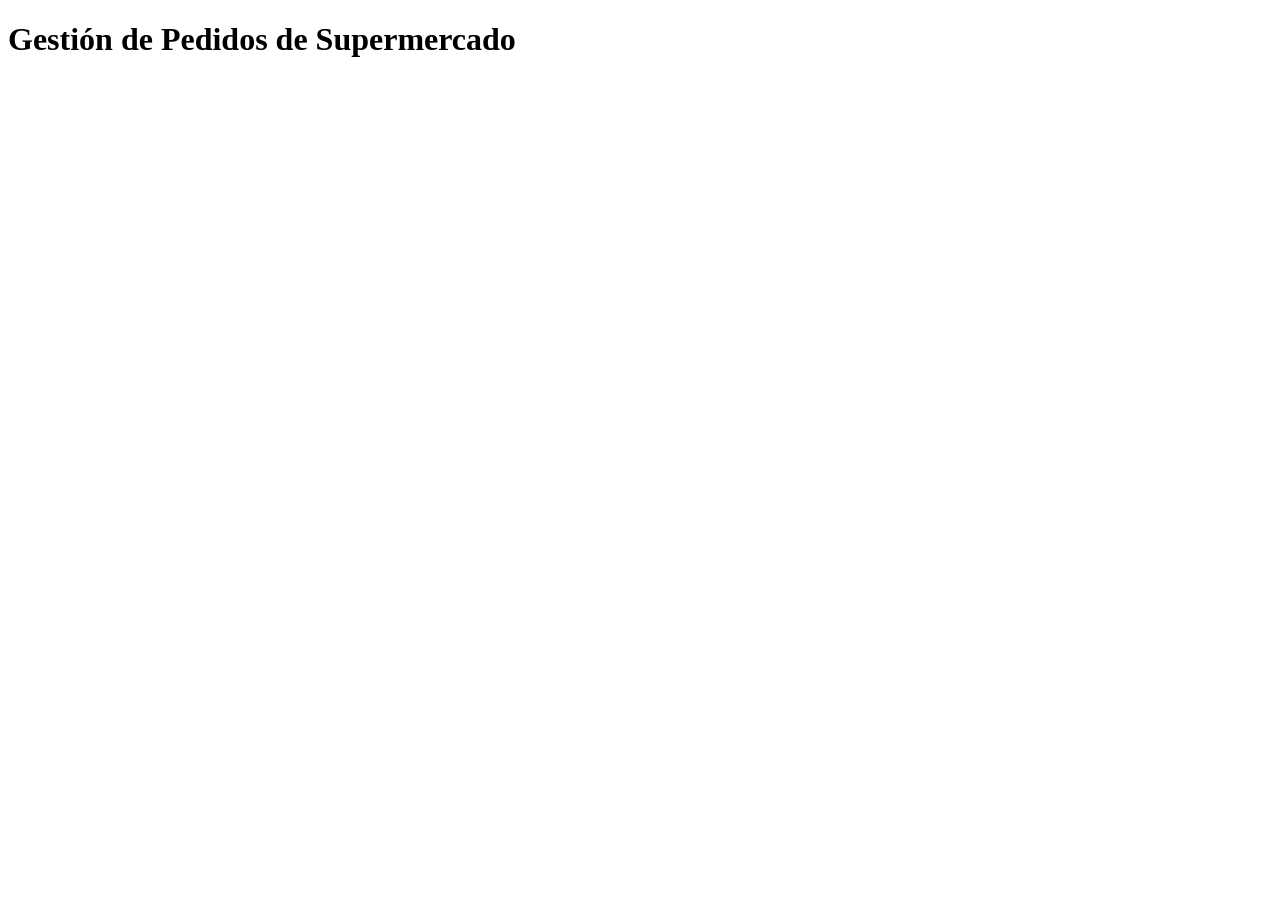
==== index.html @ fed1f6ab "Hito 1: estructura base del proyecto" ====
<!DOCTYPE html>
<html lang="es">
<head>
    <meta charset="UTF-8">
    <meta name="viewport" content="width=device-width, initial-scale=1.0">
    <title>Login | Gestión de Pedidos</title>
    <link rel="stylesheet" href="css/styles.css">
</head>
<body>
    <!-- TODA LA PARTE 2: HEAD, BODY (login) y FOOT -->
    <main>
        <h1>Gestión de Pedidos de Supermercado</h1>
    </main>

    <script src="js/app.js"></script>
</body>
</html>
---- css/styles.css ----
/*Estilos globales */
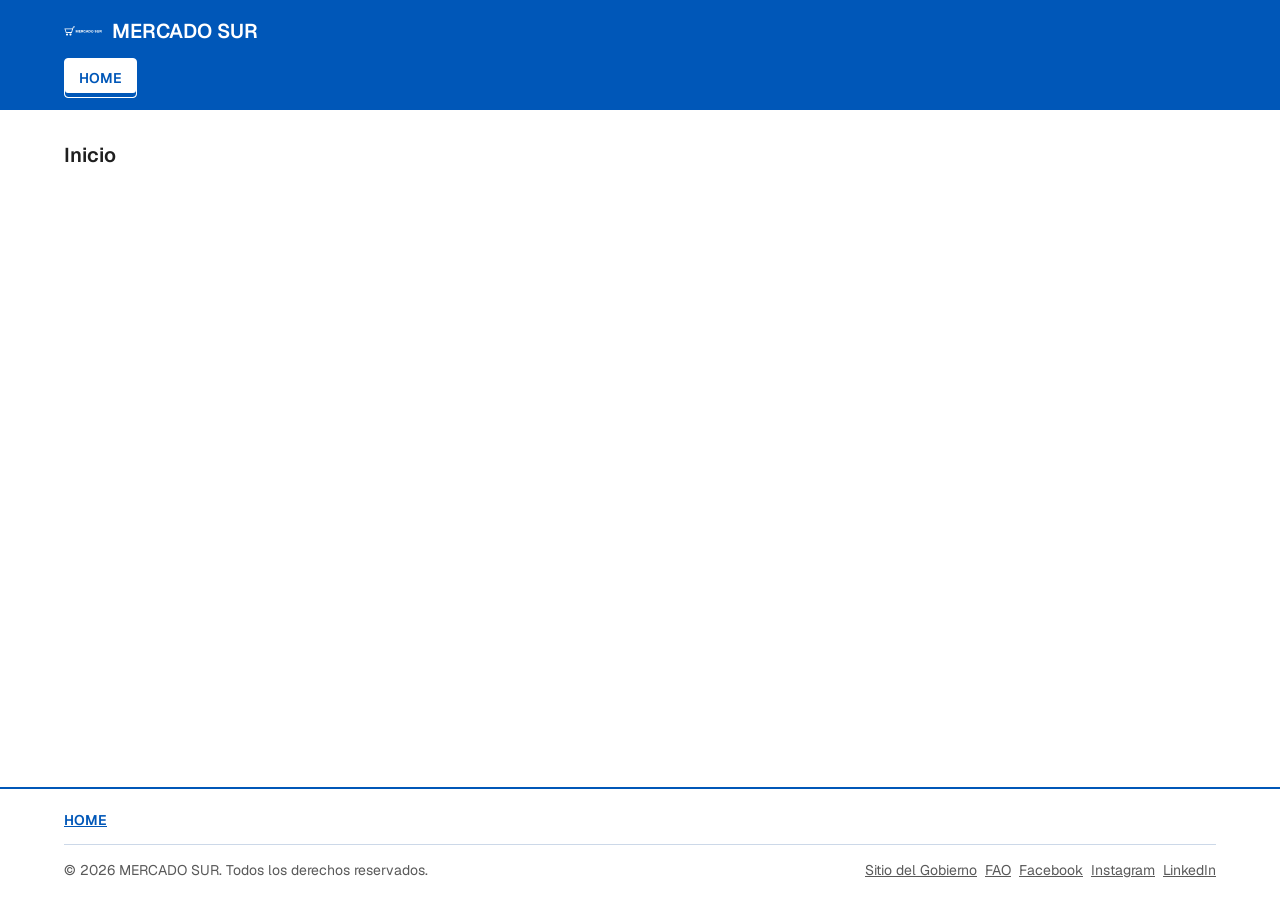
==== commit c658b2ff: "Hito 2: P1 plantilla base (código de IA)" ====
--- a/index.html
+++ b/index.html
@@ -3,15 +3,18 @@
 <head>
     <meta charset="UTF-8">
     <meta name="viewport" content="width=device-width, initial-scale=1.0">
-    <title>Login | Gestión de Pedidos</title>
+    <title>Inicio | Gestión de Pedidos</title>
     <link rel="stylesheet" href="css/styles.css">
 </head>
-<body>
-    <!-- TODA LA PARTE 2: HEAD, BODY (login) y FOOT -->
-    <main>
-        <h1>Gestión de Pedidos de Supermercado</h1>
+<body data-raiz="" data-vista="index">
+    <header id="app-header"></header>
+
+    <main id="contenido" class="contenido-principal">
+        <h1>Inicio</h1>
+        <div class="contenedor-vacio"></div>
     </main>
 
-    <script src="js/app.js"></script>
+    <footer id="app-footer"></footer>
+    <script src="js/layout.js"></script>
 </body>
 </html>
--- a/css/styles.css
+++ b/css/styles.css
@@ -1 +1,236 @@
-/*Estilos globales */+/* Estilos globales de la plantilla comun. */
+:root {
+    --azul-marca: #0057B8;
+    --blanco: #FFFFFF;
+    --campo: #CCD8E8;
+    --texto-principal: #1F1F1F;
+    --texto-secundario: #595959;
+    --rojo: #DB0B00;
+    --gris-deshabilitado: #9E9E9E;
+}
+
+@font-face {
+    font-family: "Geist";
+    src: url("../assets/fonts/Geist-VariableFont_wght.ttf") format("truetype");
+    font-weight: 100 900;
+    font-style: normal;
+    font-display: swap;
+}
+
+* {
+    box-sizing: border-box;
+}
+
+html,
+body {
+    margin: 0;
+    min-height: 100%;
+}
+
+body {
+    display: flex;
+    min-height: 100vh;
+    flex-direction: column;
+    background: var(--blanco);
+    color: var(--texto-principal);
+    font-family: "Geist", sans-serif;
+}
+
+a {
+    color: inherit;
+}
+
+a:focus-visible,
+button:focus-visible {
+    outline: 3px solid #FFBF47;
+    outline-offset: 3px;
+}
+
+.app-header {
+    background: var(--azul-marca);
+    color: var(--blanco);
+}
+
+.header-contenedor {
+    display: flex;
+    width: 100%;
+    max-width: 1200px;
+    margin: 0 auto;
+    align-items: center;
+    justify-content: space-between;
+    gap: 16px;
+    padding: 12px 24px 8px;
+}
+
+.marca {
+    display: inline-flex;
+    align-items: center;
+    gap: 10px;
+    color: var(--blanco);
+    font-size: 20px;
+    font-weight: 600;
+    text-decoration: none;
+}
+
+.marca img {
+    width: 38px;
+    height: 38px;
+}
+
+.btn-logout {
+    min-height: 40px;
+    border: 0;
+    border-radius: 4px;
+    background: var(--rojo);
+    color: var(--blanco);
+    cursor: pointer;
+    font-family: inherit;
+    font-size: 14px;
+    font-weight: 600;
+    padding: 10px 16px;
+}
+
+.menu-principal {
+    width: 100%;
+    max-width: 1200px;
+    margin: 0 auto;
+    padding: 0 24px 12px;
+}
+
+.menu-principal ul,
+.menu-footer ul,
+.enlaces-footer ul {
+    display: flex;
+    margin: 0;
+    padding: 0;
+    gap: 8px;
+    list-style: none;
+}
+
+.menu-principal a {
+    display: inline-block;
+    min-height: 40px;
+    border: 1px solid var(--blanco);
+    border-radius: 4px;
+    background: var(--blanco);
+    color: var(--azul-marca);
+    font-size: 14px;
+    font-weight: 600;
+    line-height: 38px;
+    padding: 0 14px;
+    text-decoration: none;
+}
+
+.menu-principal a[aria-current="page"] {
+    box-shadow: inset 0 -4px 0 var(--azul-marca);
+}
+
+.contenido-principal {
+    width: 100%;
+    max-width: 1200px;
+    flex: 1;
+    margin: 0 auto;
+    padding: 32px 24px;
+}
+
+.contenido-principal h1 {
+    margin: 0 0 24px;
+    color: var(--texto-principal);
+    font-size: 20px;
+    font-weight: 600;
+}
+
+.contenedor-vacio {
+    min-height: 40px;
+}
+
+.app-footer {
+    background: var(--blanco);
+    border-top: 2px solid var(--azul-marca);
+    color: var(--texto-secundario);
+}
+
+.footer-contenedor {
+    width: 100%;
+    max-width: 1200px;
+    margin: 0 auto;
+    padding: 20px 24px;
+}
+
+.menu-footer {
+    margin-bottom: 14px;
+}
+
+.menu-footer a {
+    color: var(--azul-marca);
+    font-size: 14px;
+    font-weight: 600;
+}
+
+.enlaces-footer {
+    display: flex;
+    flex-wrap: wrap;
+    align-items: center;
+    justify-content: space-between;
+    gap: 12px 24px;
+    border-top: 1px solid var(--campo);
+    padding-top: 14px;
+}
+
+.enlaces-footer p {
+    margin: 0;
+    font-size: 14px;
+}
+
+.enlaces-footer ul {
+    flex-wrap: wrap;
+}
+
+.enlaces-footer a {
+    color: var(--texto-secundario);
+    font-size: 14px;
+}
+
+@media (max-width: 700px) {
+    .header-contenedor {
+        align-items: flex-start;
+        padding: 12px 16px 8px;
+    }
+
+    .marca {
+        font-size: 18px;
+    }
+
+    .marca img {
+        width: 32px;
+        height: 32px;
+    }
+
+    .menu-principal {
+        overflow-x: auto;
+        padding: 0 16px 12px;
+    }
+
+    .menu-principal ul {
+        flex-wrap: nowrap;
+    }
+
+    .menu-principal a {
+        white-space: nowrap;
+    }
+
+    .contenido-principal,
+    .footer-contenedor {
+        padding-right: 16px;
+        padding-left: 16px;
+    }
+
+    .menu-footer ul {
+        flex-wrap: wrap;
+    }
+
+    .enlaces-footer {
+        align-items: flex-start;
+        flex-direction: column;
+    }
+}
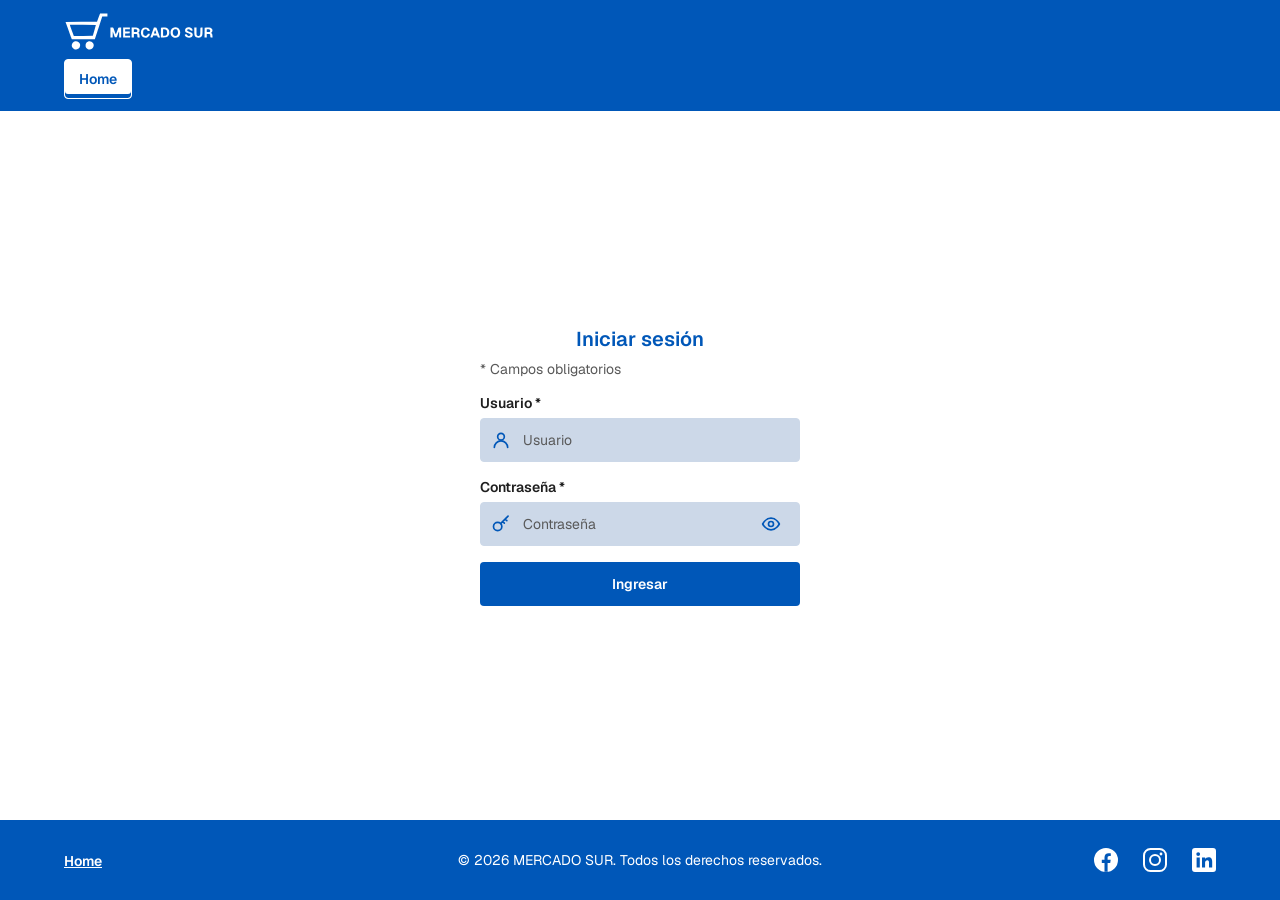
==== commit 4fe62b8d: "Hito 2 (P2-b): login, bloqueo y modales (código de IA)" ====
--- a/index.html
+++ b/index.html
@@ -3,18 +3,63 @@
 <head>
     <meta charset="UTF-8">
     <meta name="viewport" content="width=device-width, initial-scale=1.0">
-    <title>Inicio | Gestión de Pedidos</title>
+    <title>Iniciar sesión | Gestión de Pedidos</title>
     <link rel="stylesheet" href="css/styles.css">
 </head>
 <body data-raiz="" data-vista="index">
     <header id="app-header"></header>
 
-    <main id="contenido" class="contenido-principal">
-        <h1>Inicio</h1>
-        <div class="contenedor-vacio"></div>
+    <main id="contenido" class="contenido-principal login-contenido">
+        <h1 id="titulo-login" tabindex="-1">Iniciar sesión</h1>
+        <p class="login__nota">* Campos obligatorios</p>
+        <form id="form-login" class="form-login" novalidate>
+            <div class="login__campo">
+                <label for="usuario">Usuario *</label>
+                <div class="login__entrada">
+                    <img src="assets/img/usuario.svg" alt="" aria-hidden="true">
+                    <input
+                        type="text"
+                        id="usuario"
+                        name="usuario"
+                        placeholder="Usuario"
+                        autocomplete="username"
+                        maxlength="20"
+                        required
+                    >
+                </div>
+                <p class="login__error" id="usuario-error" aria-live="polite"></p>
+            </div>
+            <div class="login__campo">
+                <label for="clave">Contraseña *</label>
+                <div class="login__entrada">
+                    <img src="assets/img/llave.svg" alt="" aria-hidden="true">
+                    <input
+                        type="password"
+                        id="clave"
+                        name="clave"
+                        placeholder="Contraseña"
+                        autocomplete="current-password"
+                        maxlength="30"
+                        required
+                    >
+                    <button
+                        type="button"
+                        id="btn-ver-clave"
+                        class="btn-ver-clave"
+                        aria-label="Mostrar contraseña"
+                        aria-pressed="false"
+                    >
+                        <img src="assets/img/ojo.svg" alt="" aria-hidden="true">
+                    </button>
+                </div>
+                <p class="login__error" id="clave-error" aria-live="polite"></p>
+            </div>
+            <button type="submit" class="btn-ingresar">Ingresar</button>
+        </form>
     </main>
 
     <footer id="app-footer"></footer>
     <script src="js/layout.js"></script>
+    <script src="js/auth.js"></script>
 </body>
 </html>
--- a/css/styles.css
+++ b/css/styles.css
@@ -7,6 +7,9 @@
     --texto-secundario: #595959;
     --rojo: #DB0B00;
     --gris-deshabilitado: #9E9E9E;
+    --fuente: "Geist", sans-serif;
+    --tam-titulo: 20px;
+    --tam-texto: 14px;
 }
 
 @font-face {
@@ -33,7 +36,7 @@
     flex-direction: column;
     background: var(--blanco);
     color: var(--texto-principal);
-    font-family: "Geist", sans-serif;
+    font-family: var(--fuente);
 }
 
 a {
@@ -42,9 +45,19 @@
 
 a:focus-visible,
 button:focus-visible {
-    outline: 3px solid #FFBF47;
+    outline: 3px solid var(--azul-marca);
     outline-offset: 3px;
 }
+
+/* En el HEAD y el FOOT (fondo azul) el color del foco es blanco */
+
+.app-header a:focus-visible,
+.app-header button:focus-visible,
+.app-footer a:focus-visible{
+    outline-color: var(--blanco);
+}
+
+/* HEAD */
 
 .app-header {
     background: var(--azul-marca);
@@ -54,12 +67,10 @@
 .header-contenedor {
     display: flex;
     width: 100%;
-    max-width: 1200px;
-    margin: 0 auto;
     align-items: center;
     justify-content: space-between;
     gap: 16px;
-    padding: 12px 24px 8px;
+    padding: 12px 64px 8px;
 }
 
 .marca {
@@ -67,14 +78,14 @@
     align-items: center;
     gap: 10px;
     color: var(--blanco);
-    font-size: 20px;
+    font-size: var(--tam-titulo);
     font-weight: 600;
     text-decoration: none;
 }
 
 .marca img {
-    width: 38px;
-    height: 38px;
+    width: 150px;
+    height: auto;
 }
 
 .btn-logout {
@@ -85,16 +96,14 @@
     color: var(--blanco);
     cursor: pointer;
     font-family: inherit;
-    font-size: 14px;
+    font-size: var(--tam-texto);
     font-weight: 600;
     padding: 10px 16px;
 }
 
 .menu-principal {
     width: 100%;
-    max-width: 1200px;
-    margin: 0 auto;
-    padding: 0 24px 12px;
+    padding: 0 64px 12px;
 }
 
 .menu-principal ul,
@@ -114,7 +123,7 @@
     border-radius: 4px;
     background: var(--blanco);
     color: var(--azul-marca);
-    font-size: 14px;
+    font-size: var(--tam-texto);
     font-weight: 600;
     line-height: 38px;
     padding: 0 14px;
@@ -124,6 +133,12 @@
 .menu-principal a[aria-current="page"] {
     box-shadow: inset 0 -4px 0 var(--azul-marca);
 }
+
+.menu-principal a:hover {
+    background: var(--campo);
+}
+
+/* BODY */
 
 .contenido-principal {
     width: 100%;
@@ -136,7 +151,7 @@
 .contenido-principal h1 {
     margin: 0 0 24px;
     color: var(--texto-principal);
-    font-size: 20px;
+    font-size: var(--tam-titulo);
     font-weight: 600;
 }
 
@@ -144,42 +159,40 @@
     min-height: 40px;
 }
 
+/* FOOTER */
+
 .app-footer {
-    background: var(--blanco);
-    border-top: 2px solid var(--azul-marca);
-    color: var(--texto-secundario);
+    background: var(--azul-marca);
+    color: var(--blanco);
 }
 
 .footer-contenedor {
-    width: 100%;
-    max-width: 1200px;
-    margin: 0 auto;
-    padding: 20px 24px;
+    display: grid;
+    grid-template-columns: 1fr auto 1fr;
+    align-items: center;
+    gap: 16px;
+    padding: 28px 64px;
 }
 
 .menu-footer {
-    margin-bottom: 14px;
+    margin: 0;
 }
 
 .menu-footer a {
-    color: var(--azul-marca);
-    font-size: 14px;
-    font-weight: 600;
+    color: var(--blanco);
+    font-size: var(--tam-texto);
+    font-weight: 600;
+    text-decoration: underline;
 }
 
 .enlaces-footer {
-    display: flex;
-    flex-wrap: wrap;
-    align-items: center;
-    justify-content: space-between;
-    gap: 12px 24px;
-    border-top: 1px solid var(--campo);
-    padding-top: 14px;
+    display: contents;
 }
 
 .enlaces-footer p {
     margin: 0;
-    font-size: 14px;
+    font-size: var(--tam-texto);
+    text-align: center;
 }
 
 .enlaces-footer ul {
@@ -187,9 +200,29 @@
 }
 
 .enlaces-footer a {
-    color: var(--texto-secundario);
-    font-size: 14px;
-}
+    color: var(--blanco);
+    font-size: var(--tam-texto);
+}
+
+/* Íconos de redes sociales */
+
+.enlaces-footer .redes-sociales {
+    gap: 25px;
+    justify-self: end;
+}
+
+.redes-sociales a {
+    display:block;
+    line-height: 0;
+}
+
+.redes-sociales img {
+    display:block;
+    width: 24px;
+    height: 24px;
+}
+
+/* Diseño Responsivo */
 
 @media (max-width: 700px) {
     .header-contenedor {
@@ -202,35 +235,271 @@
     }
 
     .marca img {
-        width: 32px;
-        height: 32px;
+        width: 120px;
+        height: auto;
     }
 
     .menu-principal {
-        overflow-x: auto;
         padding: 0 16px 12px;
     }
 
     .menu-principal ul {
-        flex-wrap: nowrap;
-    }
-
-    .menu-principal a {
-        white-space: nowrap;
-    }
-
-    .contenido-principal,
-    .footer-contenedor {
+        flex-wrap: wrap;
+    }
+
+    .contenido-principal {
         padding-right: 16px;
         padding-left: 16px;
     }
 
+    .footer-contenedor {
+        grid-template-columns: 1fr;
+        justify-items: start;
+        gap: 16px;
+        padding: 20px 16px;
+    }
+
     .menu-footer ul {
         flex-wrap: wrap;
     }
 
-    .enlaces-footer {
-        align-items: flex-start;
-        flex-direction: column;
-    }
+    .enlaces-footer p {
+        text-align: left;
+    }
+
+    .redes-sociales {
+        justify-self: start;
+    }
+}
+
+/* Login */
+
+.login-contenido {
+    display: flex;
+    align-items: center;
+    flex-direction: column;
+    justify-content: center;
+}
+
+.login-contenido h1 {
+    margin-bottom: 8px;
+    color: var(--azul-marca);
+    text-align: center;
+}
+
+.login__nota {
+    width: 100%;
+    max-width: 320px;
+    margin: 0 0 16px;
+    color: var(--texto-secundario);
+    font-size: var(--tam-texto);
+}
+
+.form-login {
+    width: 100%;
+    max-width: 320px;
+}
+
+.login__campo {
+    margin-bottom: 16px;
+}
+
+.login__campo label {
+    display: block;
+    margin-bottom: 6px;
+    color: var(--texto-principal);
+    font-size: var(--tam-texto);
+    font-weight: 600;
+}
+
+.login__entrada {
+    display: flex;
+    min-height: 44px;
+    align-items: center;
+    gap: 10px;
+    border: 1px solid var(--campo);
+    border-radius: 4px;
+    background: var(--campo);
+    padding: 0 10px;
+}
+
+.login__entrada > img {
+    width: 20px;
+    height: 20px;
+    flex: 0 0 20px;
+}
+
+.login__entrada input {
+    width: 100%;
+    min-width: 0;
+    min-height: 42px;
+    border: 0;
+    outline: 0;
+    background: transparent;
+    color: var(--texto-principal);
+    font-family: var(--fuente);
+    font-size: var(--tam-texto);
+}
+
+.login__entrada input::placeholder {
+    color: var(--texto-secundario);
+    opacity: 1;
+}
+
+.login__entrada:focus-within {
+    outline: 3px solid var(--azul-marca);
+    outline-offset: 2px;
+}
+
+.login__entrada input:focus-visible {
+    outline: none;
+}
+
+.btn-ver-clave {
+    display: inline-flex;
+    width: 36px;
+    height: 36px;
+    flex: 0 0 36px;
+    align-items: center;
+    justify-content: center;
+    border: 0;
+    border-radius: 4px;
+    background: transparent;
+    cursor: pointer;
+}
+
+.btn-ver-clave img {
+    width: 20px;
+    height: 20px;
+}
+
+.btn-ver-clave:focus-visible,
+.btn-ingresar:focus-visible {
+    outline-color: var(--azul-marca);
+}
+
+.login__error {
+    min-height: 0;
+    margin: 4px 0 0;
+    color: var(--rojo);
+    font-size: var(--tam-texto);
+}
+
+.login__error:empty {
+    display: none;
+}
+
+.btn-ingresar {
+    width: 100%;
+    min-height: 44px;
+    border: 0;
+    border-radius: 4px;
+    background: var(--azul-marca);
+    color: var(--blanco);
+    cursor: pointer;
+    font-family: var(--fuente);
+    font-size: var(--tam-texto);
+    font-weight: 600;
+}
+
+.login__entrada input:disabled,
+.btn-ver-clave:disabled,
+.btn-ingresar:disabled {
+    color: var(--blanco);
+    cursor: not-allowed;
+}
+
+.login__entrada--deshabilitada {
+    border-color: var(--gris-deshabilitado);
+    background: var(--gris-deshabilitado);
+}
+
+.btn-ver-clave:disabled,
+.btn-ingresar:disabled {
+    background: var(--gris-deshabilitado);
+}
+
+.login__entrada input:disabled::placeholder {
+    color: var(--blanco);
+}
+
+/* Modales */
+
+.modal-capa {
+    position: fixed;
+    z-index: 1000;
+    inset: 0;
+    display: grid;
+    align-items: center;
+    justify-items: center;
+    overflow-y: auto;
+    background: rgba(31, 31, 31, 0.65);
+    padding: 16px;
+}
+
+.modal {
+    display: grid;
+    width: min(100%, 420px);
+    justify-items: center;
+    border: 2px solid var(--rojo);
+    border-radius: 8px;
+    background: var(--campo);
+    color: var(--texto-principal);
+    padding: 24px;
+    text-align: center;
+}
+
+.modal--error {
+    --modal-acento: var(--rojo);
+}
+
+.modal--aviso {
+    border-color: var(--azul-marca);
+}
+
+.modal__icono {
+    width: 40px;
+    height: 40px;
+}
+
+.modal__titulo {
+    margin: 12px 0 8px;
+    color: var(--rojo);
+    font-size: var(--tam-titulo);
+    font-weight: 600;
+}
+
+.modal--aviso .modal__titulo {
+    color: var(--azul-marca);
+}
+
+.modal__mensaje {
+    margin: 0;
+    color: var(--texto-principal);
+    font-size: var(--tam-texto);
+}
+
+.modal__acciones {
+    display: flex;
+    width: 100%;
+    justify-content: flex-end;
+    margin-top: 20px;
+}
+
+.modal__volver {
+    min-width: 88px;
+    min-height: 40px;
+    border: 0;
+    border-radius: 4px;
+    background: var(--rojo);
+    color: var(--blanco);
+    cursor: pointer;
+    font-family: var(--fuente);
+    font-size: var(--tam-texto);
+    font-weight: 600;
+    padding: 8px 16px;
+}
+
+.modal__volver:focus-visible {
+    outline-color: var(--azul-marca);
 }
